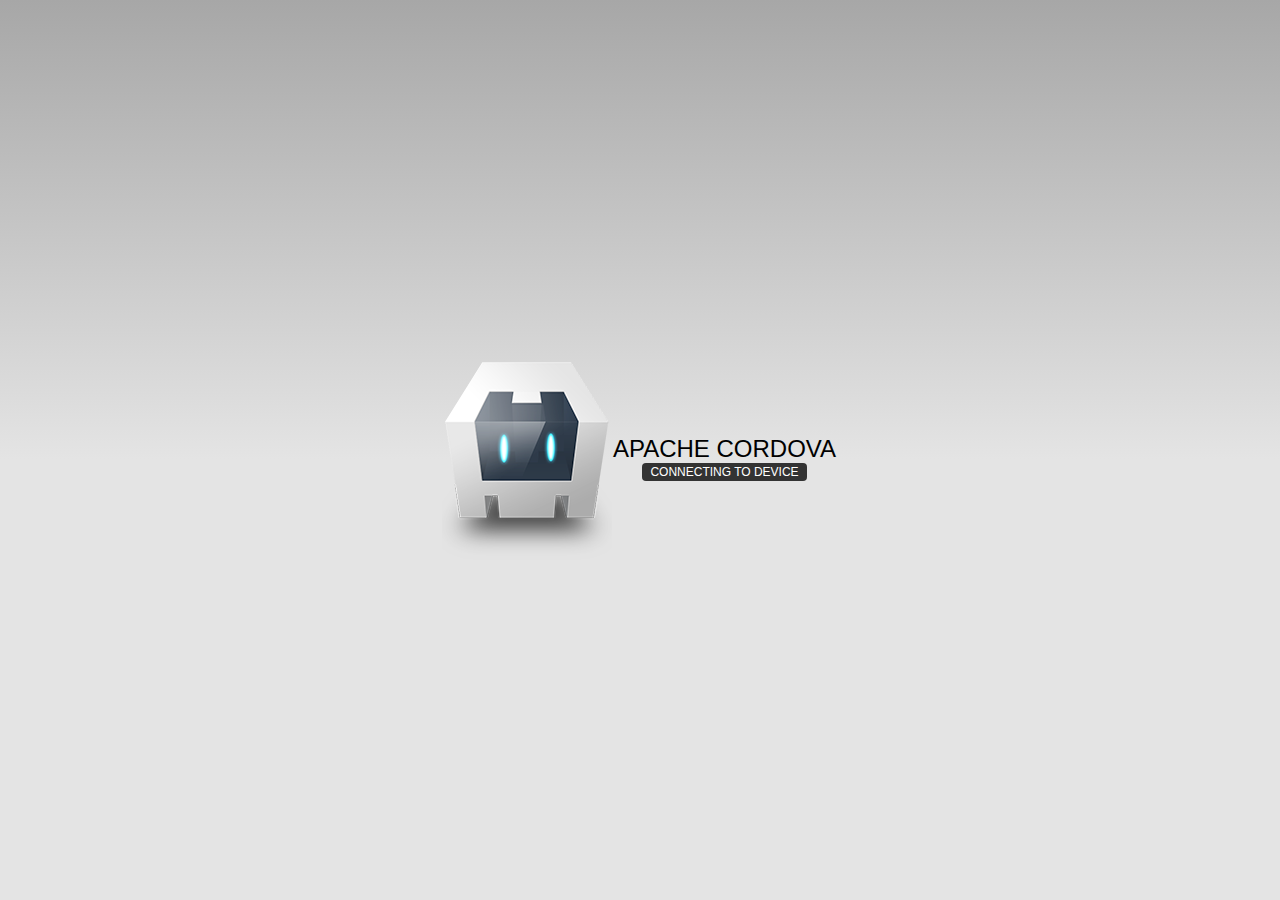
==== www/index.html @ d1812047 "initial checkin" ====
<!DOCTYPE html>
<!--
    Licensed to the Apache Software Foundation (ASF) under one
    or more contributor license agreements.  See the NOTICE file
    distributed with this work for additional information
    regarding copyright ownership.  The ASF licenses this file
    to you under the Apache License, Version 2.0 (the
    "License"); you may not use this file except in compliance
    with the License.  You may obtain a copy of the License at

    http://www.apache.org/licenses/LICENSE-2.0

    Unless required by applicable law or agreed to in writing,
    software distributed under the License is distributed on an
    "AS IS" BASIS, WITHOUT WARRANTIES OR CONDITIONS OF ANY
     KIND, either express or implied.  See the License for the
    specific language governing permissions and limitations
    under the License.
-->
<html>
    <head>
        <meta charset="utf-8" />
        <meta name="format-detection" content="telephone=no" />
        <!-- WARNING: for iOS 7, remove the width=device-width and height=device-height attributes. See https://issues.apache.org/jira/browse/CB-4323 -->
        <meta name="viewport" content="user-scalable=no, initial-scale=1, maximum-scale=1, minimum-scale=1, width=device-width, height=device-height, target-densitydpi=device-dpi" />
        <link rel="stylesheet" type="text/css" href="css/index.css" />
        <meta name="msapplication-tap-highlight" content="no" />
        <title>Hello World</title>
    </head>
    <body>
        <div class="app">
            <h1>Apache Cordova</h1>
            <div id="deviceready" class="blink">
                <p class="event listening">Connecting to Device</p>
                <p class="event received">Device is Ready</p>
            </div>
        </div>
        <script type="text/javascript" src="cordova.js"></script>
        <script type="text/javascript" src="js/index.js"></script>
        <script type="text/javascript">
            app.initialize();
        </script>
    </body>
</html>
---- www/css/index.css ----
/*
 * Licensed to the Apache Software Foundation (ASF) under one
 * or more contributor license agreements.  See the NOTICE file
 * distributed with this work for additional information
 * regarding copyright ownership.  The ASF licenses this file
 * to you under the Apache License, Version 2.0 (the
 * "License"); you may not use this file except in compliance
 * with the License.  You may obtain a copy of the License at
 *
 * http://www.apache.org/licenses/LICENSE-2.0
 *
 * Unless required by applicable law or agreed to in writing,
 * software distributed under the License is distributed on an
 * "AS IS" BASIS, WITHOUT WARRANTIES OR CONDITIONS OF ANY
 * KIND, either express or implied.  See the License for the
 * specific language governing permissions and limitations
 * under the License.
 */
* {
    -webkit-tap-highlight-color: rgba(0,0,0,0); /* make transparent link selection, adjust last value opacity 0 to 1.0 */
}

body {
    -webkit-touch-callout: none;                /* prevent callout to copy image, etc when tap to hold */
    -webkit-text-size-adjust: none;             /* prevent webkit from resizing text to fit */
    -webkit-user-select: none;                  /* prevent copy paste, to allow, change 'none' to 'text' */
    background-color:#E4E4E4;
    background-image:linear-gradient(top, #A7A7A7 0%, #E4E4E4 51%);
    background-image:-webkit-linear-gradient(top, #A7A7A7 0%, #E4E4E4 51%);
    background-image:-ms-linear-gradient(top, #A7A7A7 0%, #E4E4E4 51%);
    background-image:-webkit-gradient(
        linear,
        left top,
        left bottom,
        color-stop(0, #A7A7A7),
        color-stop(0.51, #E4E4E4)
    );
    background-attachment:fixed;
    font-family:'HelveticaNeue-Light', 'HelveticaNeue', Helvetica, Arial, sans-serif;
    font-size:12px;
    height:100%;
    margin:0px;
    padding:0px;
    text-transform:uppercase;
    width:100%;
}

/* Portrait layout (default) */
.app {
    background:url(../img/logo.png) no-repeat center top; /* 170px x 200px */
    position:absolute;             /* position in the center of the screen */
    left:50%;
    top:50%;
    height:50px;                   /* text area height */
    width:225px;                   /* text area width */
    text-align:center;
    padding:180px 0px 0px 0px;     /* image height is 200px (bottom 20px are overlapped with text) */
    margin:-115px 0px 0px -112px;  /* offset vertical: half of image height and text area height */
                                   /* offset horizontal: half of text area width */
}

/* Landscape layout (with min-width) */
@media screen and (min-aspect-ratio: 1/1) and (min-width:400px) {
    .app {
        background-position:left center;
        padding:75px 0px 75px 170px;  /* padding-top + padding-bottom + text area = image height */
        margin:-90px 0px 0px -198px;  /* offset vertical: half of image height */
                                      /* offset horizontal: half of image width and text area width */
    }
}

h1 {
    font-size:24px;
    font-weight:normal;
    margin:0px;
    overflow:visible;
    padding:0px;
    text-align:center;
}

.event {
    border-radius:4px;
    -webkit-border-radius:4px;
    color:#FFFFFF;
    font-size:12px;
    margin:0px 30px;
    padding:2px 0px;
}

.event.listening {
    background-color:#333333;
    display:block;
}

.event.received {
    background-color:#4B946A;
    display:none;
}

@keyframes fade {
    from { opacity: 1.0; }
    50% { opacity: 0.4; }
    to { opacity: 1.0; }
}
 
@-webkit-keyframes fade {
    from { opacity: 1.0; }
    50% { opacity: 0.4; }
    to { opacity: 1.0; }
}
 
.blink {
    animation:fade 3000ms infinite;
    -webkit-animation:fade 3000ms infinite;
}
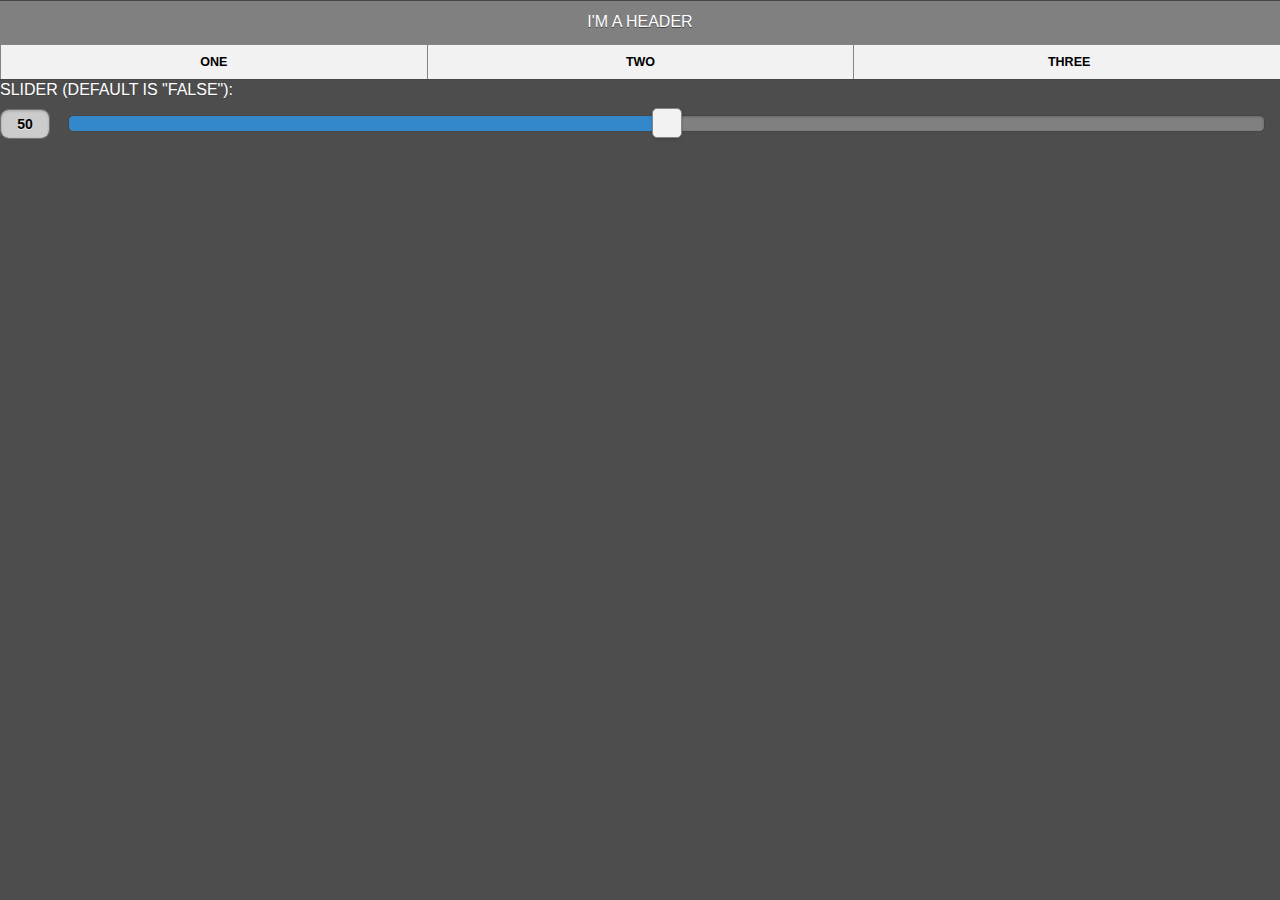
==== commit f8995b5a: "add query mobile" ====
--- a/www/index.html
+++ b/www/index.html
@@ -24,17 +24,31 @@
         <!-- WARNING: for iOS 7, remove the width=device-width and height=device-height attributes. See https://issues.apache.org/jira/browse/CB-4323 -->
         <meta name="viewport" content="user-scalable=no, initial-scale=1, maximum-scale=1, minimum-scale=1, width=device-width, height=device-height, target-densitydpi=device-dpi" />
         <link rel="stylesheet" type="text/css" href="css/index.css" />
+        <link rel="stylesheet" type="text/css" href="lib/jquerymobile/tyler311.css" />
+        <link rel="stylesheet" type="text/css" href="lib/jquerymobile/jquery.mobile.icons.min.css" />
+        <link rel="stylesheet" type="text/css" href="lib/jquerymobile/jquery.mobile.structure-1.4.3.css" />
+        <script type="text/javascript" src="lib/jquerymobile/jquery-1.11.1.js"></script>
+        <script type="text/javascript" src="lib/jquerymobile/jquery.mobile-1.4.3.js"></script>
         <meta name="msapplication-tap-highlight" content="no" />
-        <title>Hello World</title>
+        <title>Tyler 311</title>
     </head>
     <body>
-        <div class="app">
-            <h1>Apache Cordova</h1>
-            <div id="deviceready" class="blink">
-                <p class="event listening">Connecting to Device</p>
-                <p class="event received">Device is Ready</p>
-            </div>
-        </div>
+      
+        <div data-role="header" style="overflow:hidden;">
+            <h1>I'm a header</h1>
+            
+            <div data-role="navbar">
+                <ul>
+                    <li><a href="#">One</a></li>
+                    <li><a href="#">Two</a></li>
+                    <li><a href="#">Three</a></li>
+                </ul>
+            </div><!-- /navbar -->
+        </div><!-- /header -->
+        <form>
+            <label for="slider-2">Slider (default is "false"):</label>
+            <input type="range" name="slider-2" id="slider-2" data-highlight="true" min="0" max="100" value="50">
+        </form>
         <script type="text/javascript" src="cordova.js"></script>
         <script type="text/javascript" src="js/index.js"></script>
         <script type="text/javascript">
--- a/www/lib/jquerymobile/tyler311.css
+++ b/www/lib/jquerymobile/tyler311.css
@@ -0,0 +1,418 @@
+/*!
+* jQuery Mobile 1.4.3
+* Git HEAD hash: b9c6473e3d90af26570e6f14e5a0307897ab385c <> Date: Tue Jul 1 2014 15:37:36 UTC
+* http://jquerymobile.com
+*
+* Copyright 2010, 2014 jQuery Foundation, Inc. and othercontributors
+* Released under the MIT license.
+* http://jquery.org/license
+*
+*/
+
+
+/* Globals */
+/* Font
+-----------------------------------------------------------------------------------------------------------*/
+html {
+	font-size: 100%;
+}
+body,
+input,
+select,
+textarea,
+button,
+.ui-btn {
+	font-size: 1em;
+	line-height: 1.3;
+	   font-family: sans-serif /*{global-font-family}*/;
+}
+legend,
+.ui-input-text input,
+.ui-input-search input {
+	color: inherit;
+	text-shadow: inherit;
+}
+/* Form labels (overrides font-weight bold in bars, and mini font-size) */
+.ui-mobile label,
+div.ui-controlgroup-label {
+	font-weight: normal;
+	font-size: 16px;
+}
+/* Separators
+-----------------------------------------------------------------------------------------------------------*/
+/* Field contain separator (< 28em) */
+.ui-field-contain {
+	border-bottom-color: #828282;
+	border-bottom-color: rgba(0,0,0,.15);
+	border-bottom-width: 1px;
+	border-bottom-style: solid;
+}
+/* Table opt-in classes: strokes between each row, and alternating row stripes */
+/* Classes table-stroke and table-stripe are deprecated in 1.4. */
+.table-stroke thead th,
+.table-stripe thead th,
+.table-stripe tbody tr:last-child {
+	border-bottom: 1px solid #d6d6d6; /* non-RGBA fallback */
+	border-bottom: 1px solid rgba(0,0,0,.1);
+}
+.table-stroke tbody th,
+.table-stroke tbody td {
+	border-bottom: 1px solid #e6e6e6; /* non-RGBA fallback  */
+	border-bottom: 1px solid rgba(0,0,0,.05);
+}
+.table-stripe.table-stroke tbody tr:last-child th,
+.table-stripe.table-stroke tbody tr:last-child td {
+	border-bottom: 0;
+}
+.table-stripe tbody tr:nth-child(odd) td,
+.table-stripe tbody tr:nth-child(odd) th {
+	background-color: #eeeeee; /* non-RGBA fallback  */
+	background-color: rgba(0,0,0,.04);
+}
+/* Buttons
+-----------------------------------------------------------------------------------------------------------*/
+.ui-btn,
+label.ui-btn {
+	font-weight: bold;
+	border-width: 1px;
+	border-style: solid;
+}
+.ui-btn {
+	text-decoration: none !important;
+}
+.ui-btn-active {
+	cursor: pointer;
+}
+/* Corner rounding
+-----------------------------------------------------------------------------------------------------------*/
+/* Class ui-btn-corner-all deprecated in 1.4 */
+.ui-corner-all {
+	-webkit-border-radius: .6em /*{global-radii-blocks}*/;
+	border-radius: .6em /*{global-radii-blocks}*/;
+}
+/* Buttons */
+.ui-btn-corner-all,
+.ui-btn.ui-corner-all,
+/* Slider track */
+.ui-slider-track.ui-corner-all,
+/* Flipswitch */
+.ui-flipswitch.ui-corner-all,
+/* Count bubble */
+.ui-li-count {
+	-webkit-border-radius: .3125em /*{global-radii-buttons}*/;
+	border-radius: .3125em /*{global-radii-buttons}*/;
+}
+/* Icon-only buttons */
+.ui-btn-icon-notext.ui-btn-corner-all,
+.ui-btn-icon-notext.ui-corner-all {
+	-webkit-border-radius: 1em;
+	border-radius: 1em;
+}
+/* Radius clip workaround for cleaning up corner trapping */
+.ui-btn-corner-all,
+.ui-corner-all {
+	-webkit-background-clip: padding;
+	background-clip: padding-box;
+}
+/* Popup arrow */
+.ui-popup.ui-corner-all > .ui-popup-arrow-guide {
+	left: .6em /*{global-radii-blocks}*/;
+	right: .6em /*{global-radii-blocks}*/;
+	top: .6em /*{global-radii-blocks}*/;
+	bottom: .6em /*{global-radii-blocks}*/;
+}
+/* Shadow
+-----------------------------------------------------------------------------------------------------------*/
+.ui-shadow {
+	-webkit-box-shadow: 0 1px 3px /*{global-box-shadow-size}*/ rgba(0,0,0,.2) /*{global-box-shadow-color}*/;
+	-moz-box-shadow: 0 1px 3px /*{global-box-shadow-size}*/ rgba(0,0,0,.2) /*{global-box-shadow-color}*/;
+	box-shadow: 0 1px 3px /*{global-box-shadow-size}*/ rgba(0,0,0,.2) /*{global-box-shadow-color}*/;
+}
+.ui-shadow-inset {
+	-webkit-box-shadow: inset 0 1px 3px /*{global-box-shadow-size}*/ rgba(0,0,0,.2) /*{global-box-shadow-color}*/;
+	-moz-box-shadow: inset 0 1px 3px /*{global-box-shadow-size}*/ rgba(0,0,0,.2) /*{global-box-shadow-color}*/;
+	box-shadow: inset 0 1px 3px /*{global-box-shadow-size}*/ rgba(0,0,0,.2) /*{global-box-shadow-color}*/;
+}
+.ui-overlay-shadow {
+	-webkit-box-shadow: 0 0 12px 		rgba(0,0,0,.6);
+	-moz-box-shadow: 0 0 12px 			rgba(0,0,0,.6);
+	box-shadow: 0 0 12px 				rgba(0,0,0,.6);
+}
+/* Icons
+-----------------------------------------------------------------------------------------------------------*/
+.ui-btn-icon-left:after,
+.ui-btn-icon-right:after,
+.ui-btn-icon-top:after,
+.ui-btn-icon-bottom:after,
+.ui-btn-icon-notext:after {
+	background-color: #e8e3e3 /*{global-icon-color}*/;
+	background-color: rgba(232,227,227,0.15) /*{global-icon-disc}*/;
+	background-position: center center;
+	background-repeat: no-repeat;
+	-webkit-border-radius: 1em;
+	border-radius: 1em;
+}
+/* Alt icons */
+.ui-alt-icon.ui-btn:after,
+.ui-alt-icon .ui-btn:after,
+html .ui-alt-icon.ui-checkbox-off:after,
+html .ui-alt-icon.ui-radio-off:after,
+html .ui-alt-icon .ui-checkbox-off:after,
+html .ui-alt-icon .ui-radio-off:after {
+	background-color: #e8e3e3 /*{global-icon-color}*/;
+	background-color: rgba(232,227,227,0.15) /*{global-icon-disc}*/;
+}
+/* No disc */
+.ui-nodisc-icon.ui-btn:after,
+.ui-nodisc-icon .ui-btn:after {
+	background-color: transparent;
+}
+/* Icon shadow */
+.ui-shadow-icon.ui-btn:after,
+.ui-shadow-icon .ui-btn:after {
+	-webkit-box-shadow: 0 1px 0 rgba(255,255,255,.4) /*{global-icon-shadow}*/;
+	-moz-box-shadow: 0 1px 0 rgba(255,255,255,.4) /*{global-icon-shadow}*/;
+	box-shadow: 0 1px 0 rgba(255,255,255,.4) /*{global-icon-shadow}*/;
+}
+/* Checkbox and radio */
+.ui-btn.ui-checkbox-off:after,
+.ui-btn.ui-checkbox-on:after,
+.ui-btn.ui-radio-off:after,
+.ui-btn.ui-radio-on:after {
+	display: block;
+	width: 18px;
+	height: 18px;
+	margin: -9px 2px 0 2px;
+}
+.ui-checkbox-off:after,
+.ui-btn.ui-radio-off:after {
+	filter: Alpha(Opacity=30);
+	opacity: .3;
+}
+.ui-btn.ui-checkbox-off:after,
+.ui-btn.ui-checkbox-on:after {
+	-webkit-border-radius: .1875em;
+	border-radius: .1875em;
+}
+.ui-btn.ui-checkbox-off:after {
+	background-color: #666;
+	background-color: rgba(0,0,0,.3);
+}
+.ui-radio .ui-btn.ui-radio-on:after {
+	background-image: none;
+	background-color: #fff;
+	width: 8px;
+	height: 8px;
+	border-width: 5px;
+	border-style: solid; 
+}
+.ui-alt-icon.ui-btn.ui-radio-on:after,
+.ui-alt-icon .ui-btn.ui-radio-on:after {
+	background-color: #000;
+}
+/* Loader */
+.ui-icon-loading {
+	background: url("images/ajax-loader.gif");
+	background-size: 2.875em 2.875em;
+}
+/* Swatches */
+/* A
+-----------------------------------------------------------------------------------------------------------*/
+/* Bar: Toolbars, dividers, slider track */
+.ui-bar-a,
+.ui-page-theme-a .ui-bar-inherit,
+html .ui-bar-a .ui-bar-inherit,
+html .ui-body-a .ui-bar-inherit,
+html body .ui-group-theme-a .ui-bar-inherit {
+	background-color: #808080 /*{a-bar-background-color}*/;
+	border-color: #464646 /*{a-bar-border}*/;
+	color: #ffffff /*{a-bar-color}*/;
+	text-shadow: 0 /*{a-bar-shadow-x}*/ 1px /*{a-bar-shadow-y}*/ 0 /*{a-bar-shadow-radius}*/ #444444 /*{a-bar-shadow-color}*/;
+	font-weight: bold;
+}
+.ui-bar-a {
+	border-width: 1px;
+	border-style: solid;
+}
+/* Page and overlay */
+.ui-overlay-a,
+.ui-page-theme-a,
+.ui-page-theme-a .ui-panel-wrapper {
+	background-color: #4d4d4d /*{a-page-background-color}*/;
+	border-color: #4d4d4d /*{a-page-border}*/;
+	color: #ffffff /*{a-page-color}*/;
+	text-shadow: 0 /*{a-page-shadow-x}*/ 1px /*{a-page-shadow-y}*/ 0 /*{a-page-shadow-radius}*/ #444444 /*{a-page-shadow-color}*/;
+}
+/* Body: Read-only lists, text inputs, collapsible content */
+.ui-body-a,
+.ui-page-theme-a .ui-body-inherit,
+html .ui-bar-a .ui-body-inherit,
+html .ui-body-a .ui-body-inherit,
+html body .ui-group-theme-a .ui-body-inherit,
+html .ui-panel-page-container-a {
+	background-color: #cccccc /*{a-body-background-color}*/;
+	border-color: #707070 /*{a-body-border}*/;
+	color: #000000 /*{a-body-color}*/;
+	text-shadow: 0 /*{a-body-shadow-x}*/ 1px /*{a-body-shadow-y}*/ 0 /*{a-body-shadow-radius}*/ #eeeeee /*{a-body-shadow-color}*/;
+}
+.ui-body-a {
+	border-width: 1px;
+	border-style: solid;
+}
+/* Links */
+.ui-page-theme-a a,
+html .ui-bar-a a,
+html .ui-body-a a,
+html body .ui-group-theme-a a {
+	color: #3388cc /*{a-link-color}*/;
+	font-weight: bold;
+}
+.ui-page-theme-a a:visited,
+html .ui-bar-a a:visited,
+html .ui-body-a a:visited,
+html body .ui-group-theme-a a:visited {
+    color: #3388cc /*{a-link-visited}*/;
+}
+.ui-page-theme-a a:hover,
+html .ui-bar-a a:hover,
+html .ui-body-a a:hover,
+html body .ui-group-theme-a a:hover {
+	color: #005599 /*{a-link-hover}*/;
+}
+.ui-page-theme-a a:active,
+html .ui-bar-a a:active,
+html .ui-body-a a:active,
+html body .ui-group-theme-a a:active {
+	color: #005599 /*{a-link-active}*/;
+}
+/* Button up */
+.ui-page-theme-a .ui-btn,
+html .ui-bar-a .ui-btn,
+html .ui-body-a .ui-btn,
+html body .ui-group-theme-a .ui-btn,
+html head + body .ui-btn.ui-btn-a,
+/* Button visited */
+.ui-page-theme-a .ui-btn:visited,
+html .ui-bar-a .ui-btn:visited,
+html .ui-body-a .ui-btn:visited,
+html body .ui-group-theme-a .ui-btn:visited,
+html head + body .ui-btn.ui-btn-a:visited {
+	background-color: #f2f2f2 /*{a-bup-background-color}*/;
+	border-color: #858585 /*{a-bup-border}*/;
+	color: #000000 /*{a-bup-color}*/;
+	text-shadow: 0 /*{a-bup-shadow-x}*/ 1px /*{a-bup-shadow-y}*/ 0 /*{a-bup-shadow-radius}*/ #eeeeee /*{a-bup-shadow-color}*/;
+}
+/* Button hover */
+.ui-page-theme-a .ui-btn:hover,
+html .ui-bar-a .ui-btn:hover,
+html .ui-body-a .ui-btn:hover,
+html body .ui-group-theme-a .ui-btn:hover,
+html head + body .ui-btn.ui-btn-a:hover {
+	background-color: #FFFFFF /*{a-bhover-background-color}*/;
+	border-color: #8c8c8c /*{a-bhover-border}*/;
+	color: #000000 /*{a-bhover-color}*/;
+	text-shadow: 0 /*{a-bhover-shadow-x}*/ 1px /*{a-bhover-shadow-y}*/ 0 /*{a-bhover-shadow-radius}*/ #eeeeee /*{a-bhover-shadow-color}*/;
+}
+/* Button down */
+.ui-page-theme-a .ui-btn:active,
+html .ui-bar-a .ui-btn:active,
+html .ui-body-a .ui-btn:active,
+html body .ui-group-theme-a .ui-btn:active,
+html head + body .ui-btn.ui-btn-a:active {
+	background-color: #FFFFFF /*{a-bdown-background-color}*/;
+	border-color: #8c8c8c /*{a-bdown-border}*/;
+	color: #000000 /*{a-bdown-color}*/;
+	text-shadow: 0 /*{a-bdown-shadow-x}*/ 1px /*{a-bdown-shadow-y}*/ 0 /*{a-bdown-shadow-radius}*/ #eeeeee /*{a-bdown-shadow-color}*/;
+}
+/* Active button */
+.ui-page-theme-a .ui-btn.ui-btn-active,
+html .ui-bar-a .ui-btn.ui-btn-active,
+html .ui-body-a .ui-btn.ui-btn-active,
+html body .ui-group-theme-a .ui-btn.ui-btn-active,
+html head + body .ui-btn.ui-btn-a.ui-btn-active,
+/* Active checkbox icon */
+.ui-page-theme-a .ui-checkbox-on:after,
+html .ui-bar-a .ui-checkbox-on:after,
+html .ui-body-a .ui-checkbox-on:after,
+html body .ui-group-theme-a .ui-checkbox-on:after,
+.ui-btn.ui-checkbox-on.ui-btn-a:after,
+/* Active flipswitch background */
+.ui-page-theme-a .ui-flipswitch-active,
+html .ui-bar-a .ui-flipswitch-active,
+html .ui-body-a .ui-flipswitch-active,
+html body .ui-group-theme-a .ui-flipswitch-active,
+html body .ui-flipswitch.ui-bar-a.ui-flipswitch-active,
+/* Active slider track */
+.ui-page-theme-a .ui-slider-track .ui-btn-active,
+html .ui-bar-a .ui-slider-track .ui-btn-active,
+html .ui-body-a .ui-slider-track .ui-btn-active,
+html body .ui-group-theme-a .ui-slider-track .ui-btn-active,
+html body div.ui-slider-track.ui-body-a .ui-btn-active {
+	background-color: #3388cc /*{a-active-background-color}*/;
+	border-color: #1c4a70 /*{a-active-border}*/;
+	color: #ffffff /*{a-active-color}*/;
+	text-shadow: 0 /*{a-active-shadow-x}*/ 1px /*{a-active-shadow-y}*/ 0 /*{a-active-shadow-radius}*/ #005599 /*{a-active-shadow-color}*/;
+}
+/* Active radio button icon */
+.ui-page-theme-a .ui-radio-on:after,
+html .ui-bar-a .ui-radio-on:after,
+html .ui-body-a .ui-radio-on:after,
+html body .ui-group-theme-a .ui-radio-on:after,
+.ui-btn.ui-radio-on.ui-btn-a:after {
+	border-color: #3388cc /*{a-active-background-color}*/;
+}
+/* Focus */
+.ui-page-theme-a .ui-btn:focus,
+html .ui-bar-a .ui-btn:focus,
+html .ui-body-a .ui-btn:focus,
+html body .ui-group-theme-a .ui-btn:focus,
+html head + body .ui-btn.ui-btn-a:focus,
+/* Focus buttons and text inputs with div wrap */
+.ui-page-theme-a .ui-focus,
+html .ui-bar-a .ui-focus,
+html .ui-body-a .ui-focus,
+html body .ui-group-theme-a .ui-focus,
+html head + body .ui-btn-a.ui-focus,
+html head + body .ui-body-a.ui-focus {
+	-webkit-box-shadow: 0 0 12px #3388cc /*{a-active-background-color}*/;
+	-moz-box-shadow: 0 0 12px #3388cc /*{a-active-background-color}*/;
+	box-shadow: 0 0 12px #3388cc /*{a-active-background-color}*/;
+}
+/* Structure */
+/* Disabled
+-----------------------------------------------------------------------------------------------------------*/
+/* Class ui-disabled deprecated in 1.4. :disabled not supported by IE8 so we use [disabled] */
+.ui-disabled,
+.ui-state-disabled,
+button[disabled],
+.ui-select .ui-btn.ui-state-disabled {
+	filter: Alpha(Opacity=30);
+	opacity: .3;
+	cursor: default !important;
+	pointer-events: none;
+}
+/* Focus state outline
+-----------------------------------------------------------------------------------------------------------*/
+.ui-btn:focus,
+.ui-btn.ui-focus {
+	outline: 0;
+}
+/* Unset box-shadow in browsers that don't do it right */
+.ui-noboxshadow .ui-shadow,
+.ui-noboxshadow .ui-shadow-inset,
+.ui-noboxshadow .ui-overlay-shadow,
+.ui-noboxshadow .ui-shadow-icon.ui-btn:after,
+.ui-noboxshadow .ui-shadow-icon .ui-btn:after,
+.ui-noboxshadow .ui-focus,
+.ui-noboxshadow .ui-btn:focus,
+.ui-noboxshadow  input:focus,
+.ui-noboxshadow .ui-panel {
+	-webkit-box-shadow: none !important;
+	-moz-box-shadow: none !important;
+	box-shadow: none !important;
+}
+.ui-noboxshadow .ui-btn:focus,
+.ui-noboxshadow .ui-focus {
+	outline-width: 1px;
+	outline-style: auto;
+}
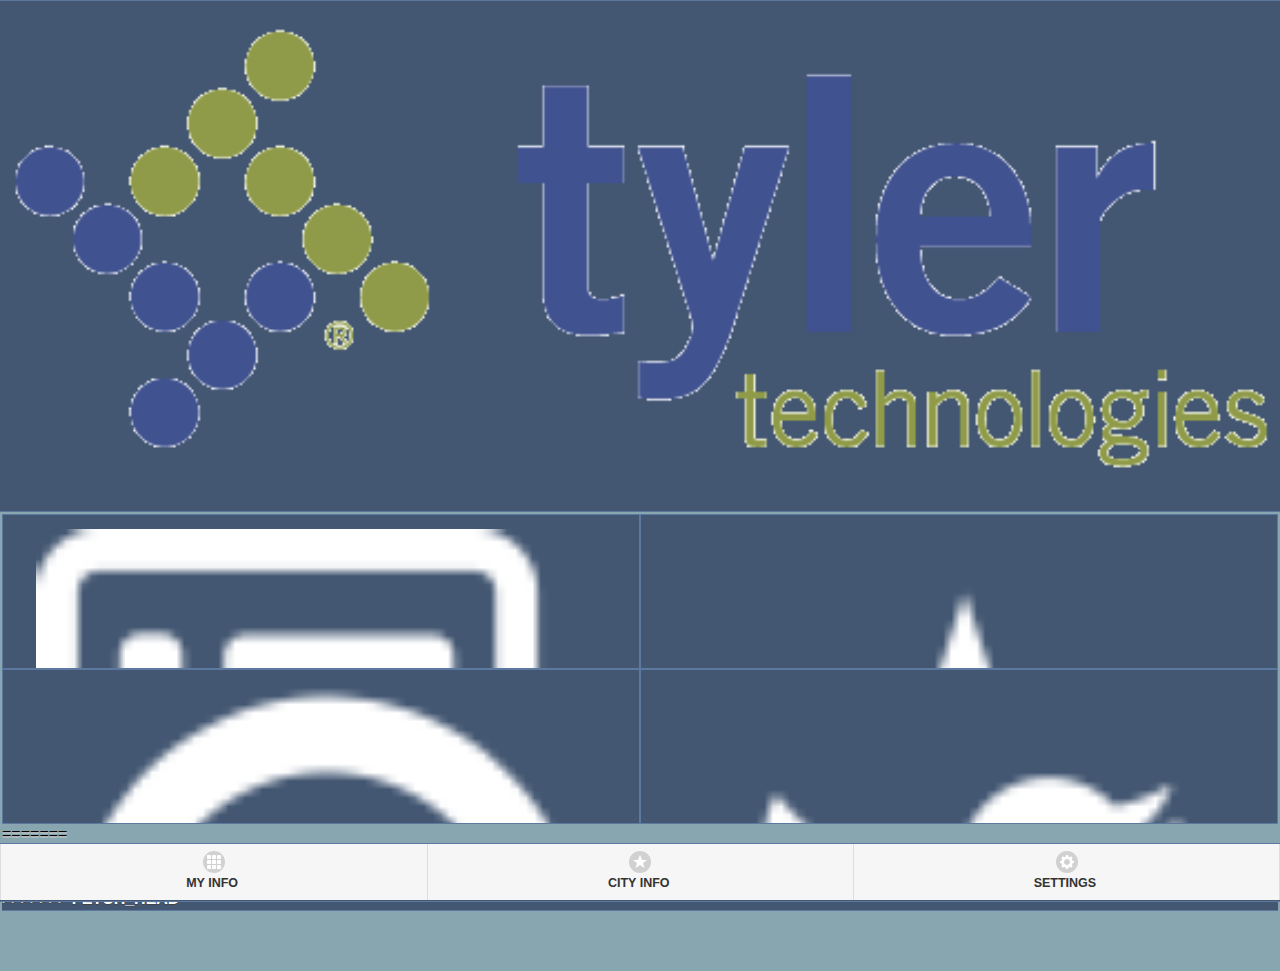
==== commit 239a06c0: "sync" ====
--- a/www/index.html
+++ b/www/index.html
@@ -27,32 +27,130 @@
         <link rel="stylesheet" type="text/css" href="lib/jquerymobile/tyler311.css" />
         <link rel="stylesheet" type="text/css" href="lib/jquerymobile/jquery.mobile.icons.min.css" />
         <link rel="stylesheet" type="text/css" href="lib/jquerymobile/jquery.mobile.structure-1.4.3.css" />
+        
+        <link rel="stylesheet" type="text/css" href="http://js.arcgis.com/3.10/js/esri/css/esri.css">
+            
         <script type="text/javascript" src="lib/jquerymobile/jquery-1.11.1.js"></script>
         <script type="text/javascript" src="lib/jquerymobile/jquery.mobile-1.4.3.js"></script>
+        <script src="//js.arcgis.com/3.10/"></script>
+        
         <meta name="msapplication-tap-highlight" content="no" />
         <title>Tyler 311</title>
     </head>
     <body>
+<<<<<<< HEAD
       
+      <div data-role="page" id="main">
+          <div data-role="header" ><img width="100%" src="img/tyler.gif"></a></div>
+          <div data-role="content" style="padding:2px">
+              <div class="ui-grid-a">
+                  <div class="ui-block-a"><div id="addRequestDiv" class="ui-bar ui-bar-a" style="height:140px; text-align:center"><img width="90%" style="margin-left:10px; margin-top:7px" src="img/add-list-xl.png">New Request</div></div>
+                  <div class="ui-block-b"><div class="ui-bar ui-bar-a" style="height:140px; text-align:center"><img width="90%" style="margin-left:10px; margin-top:7px" src="img/star-xl.png">Followed</div></div>
+              </div><!-- /grid-a -->
+              <div class="ui-grid-a">
+                  <div class="ui-block-a"><div class="ui-bar ui-bar-a" style="height:140px; text-align:center"><img width="90%" style="margin-left:10px; margin-top:7px" src="img/time-12-xl.png">Recent</div></div>
+                  <div class="ui-block-b"><div class="ui-bar ui-bar-a" style="height:140px; text-align:center"><img width="90%" style="margin-left:10px; margin-top:7px" src="img/twitter-xl.png">Twitter</div></div>
+              </div><!-- /grid-a -->
+=======
+        
         <div data-role="header" style="overflow:hidden;">
             <h1>I'm a header</h1>
+>>>>>>> FETCH_HEAD
             
-            <div data-role="navbar">
-                <ul>
-                    <li><a href="#">One</a></li>
-                    <li><a href="#">Two</a></li>
-                    <li><a href="#">Three</a></li>
-                </ul>
-            </div><!-- /navbar -->
-        </div><!-- /header -->
-        <form>
-            <label for="slider-2">Slider (default is "false"):</label>
-            <input type="range" name="slider-2" id="slider-2" data-highlight="true" min="0" max="100" value="50">
-        </form>
+          </div><!-- /content -->
+          <div data-role="footer" data-position="fixed">
+              <div data-role="navbar">
+                  <ul>
+                      <li class="ui-block-a"><a href="#" data-icon="grid" data-corners="false" data-shadow="false" data-iconshadow="true" data-wrapperels="span" data-iconpos="top" data-theme="a" data-inline="true" class="ui-btn ui-btn-inline ui-btn-icon-top ui-btn-up-a"><span class="ui-btn-inner"><span class="ui-btn-text">My Info</span><span class="ui-icon ui-icon-grid ui-icon-shadow">&nbsp;</span></span></a></li>
+                      <li class="ui-block-b"><a href="#" data-icon="star" class="ui-btn ui-btn-inline ui-btn-icon-top ui-btn-up-a" data-corners="false" data-shadow="false" data-iconshadow="true" data-wrapperels="span" data-iconpos="top" data-theme="a" data-inline="true"><span class="ui-btn-inner"><span class="ui-btn-text">City Info</span><span class="ui-icon ui-icon-star ui-icon-shadow">&nbsp;</span></span></a></li>
+                      <li class="ui-block-c"><a href="#" data-icon="gear" data-corners="false" data-shadow="false" data-iconshadow="true" data-wrapperels="span" data-iconpos="top" data-theme="a" data-inline="true" class="ui-btn ui-btn-inline ui-btn-icon-top ui-btn-up-a"><span class="ui-btn-inner"><span class="ui-btn-text">Settings</span><span class="ui-icon ui-icon-gear ui-icon-shadow">&nbsp;</span></span></a></li>
+                  </ul>
+              </div><!-- /navbar -->
+          </div>
+      </div><!-- /page -->
+      
+      <div data-role="page" id="addRequestType">
+          
+       </div><!-- /page -->
+      
+      <div data-role="page" id="addPhoto">
+          
+          <div class="ui-grid-a">
+          <div class="ui-block-a"><div id="addFromLibraryDiv"  class="ui-bar ui-bar-a" style="height:140px; text-align:center"><img width="90%" style="margin-left:10px; margin-top:7px" src="img/stack-of-photos-xl.png">Library</div></div>
+          <div class="ui-block-b"><div id="takePhotoDiv" class="ui-bar ui-bar-a" style="height:140px; text-align:center"><img width="90%" style="margin-left:10px; margin-top:7px" src="img/camera-xl.png">Take Photo</div></div>
+          </div><!-- /grid-a -->
+          <img id="photoImg" width="100%" height="200px" style="object-fit:contain" src=""/>
+          <div>
+              <div id="mapDiv" style="margin:0; width:100%; height:400px;">
+                  
+              </div>
+          </div>
+      </div><!-- /page -->
+      <div data-role="page" id="recentRequest">
+          
+      </div><!-- /page -->
+
+
         <script type="text/javascript" src="cordova.js"></script>
         <script type="text/javascript" src="js/index.js"></script>
         <script type="text/javascript">
+            var mapInit = function(){
+                alert("Did I called");
+                console.log("Loading ArcGIS...");
+                require(["esri/map","esri/symbols/PictureMarkerSymbol","esri/graphic",
+                         "esri/SpatialReference",
+                         "esri/geometry/Point",
+                         "dojo/on","dojo/domReady!"],
+                        function(Map,PictureMarkerSymbol,Graphic,SpatialReference,Point,on) {
+                        // Create map
+                        var map = new Map("mapDiv",{
+                                          basemap: "streets",
+                                          center: [-98.6, 39.8],
+                                          zoom: 3
+                                          });
+                        
+                        // Wait until map has loaded before starting geolocation
+                        map.on("load",startGeolocation);
+                        
+                        // Create the marker symbol
+                        var markerSymbol = new PictureMarkerSymbol({
+                                                                   "angle":0,
+                                                                   "xoffset":0,
+                                                                   "yoffset":0,
+                                                                   "type":"esriPMS",
+                                                                   "url":"images/green-pin.png",
+                                                                   "width":35,
+                                                                   "height":35
+                                                                   })
+                        
+                        function startGeolocation(){
+                        console.log("Starting geolocation...");
+                        navigator.geolocation.getCurrentPosition(locationSuccess,locationError,{setHighAccuracy:true});
+                        }
+                        
+                        // Handle location success
+                        function locationSuccess(position){
+                        if(position.coords.latitude != null || position.coords.longitude != null){
+                        console.log("long: " + position.coords.longitude + ", lat: " + position.coords.latitude);
+                        var wgsPt = new Point(position.coords.longitude,position.coords.latitude, new SpatialReference({wkid:4326})); 
+                        map.graphics.add(new Graphic(wgsPt, markerSymbol));
+                        map.centerAndZoom(wgsPt, 12);
+                        }
+                        }
+                        
+                        function locationError(err){
+                        console.log("locationError: " + err.toString());
+                        }
+                        
+                        }
+                        );       
+            }
+        
             app.initialize();
+            $.support.cors = true;
+            $.mobile.buttonMarkup.hoverDelay= true;
+            $.mobile.allowCrossDomainPages =true;
+            $.mobile.defaultPageTransition ="slide";
         </script>
     </body>
 </html>
--- a/www/lib/jquerymobile/tyler311.css
+++ b/www/lib/jquerymobile/tyler311.css
@@ -24,7 +24,7 @@
 .ui-btn {
 	font-size: 1em;
 	line-height: 1.3;
-	   font-family: sans-serif /*{global-font-family}*/;
+	  font-family: sans-serif /*{global-font-family}*/;
 }
 legend,
 .ui-input-text input,
@@ -145,8 +145,8 @@
 .ui-btn-icon-top:after,
 .ui-btn-icon-bottom:after,
 .ui-btn-icon-notext:after {
-	background-color: #e8e3e3 /*{global-icon-color}*/;
-	background-color: rgba(232,227,227,0.15) /*{global-icon-disc}*/;
+	background-color: #666666 /*{global-icon-color}*/;
+	background-color: rgba(0,0,0,.15) /*{global-icon-disc}*/;
 	background-position: center center;
 	background-repeat: no-repeat;
 	-webkit-border-radius: 1em;
@@ -159,8 +159,8 @@
 html .ui-alt-icon.ui-radio-off:after,
 html .ui-alt-icon .ui-checkbox-off:after,
 html .ui-alt-icon .ui-radio-off:after {
-	background-color: #e8e3e3 /*{global-icon-color}*/;
-	background-color: rgba(232,227,227,0.15) /*{global-icon-disc}*/;
+	background-color: #666666 /*{global-icon-color}*/;
+	background-color: rgba(0,0,0,.15) /*{global-icon-disc}*/;
 }
 /* No disc */
 .ui-nodisc-icon.ui-btn:after,
@@ -170,9 +170,9 @@
 /* Icon shadow */
 .ui-shadow-icon.ui-btn:after,
 .ui-shadow-icon .ui-btn:after {
-	-webkit-box-shadow: 0 1px 0 rgba(255,255,255,.4) /*{global-icon-shadow}*/;
-	-moz-box-shadow: 0 1px 0 rgba(255,255,255,.4) /*{global-icon-shadow}*/;
-	box-shadow: 0 1px 0 rgba(255,255,255,.4) /*{global-icon-shadow}*/;
+	-webkit-box-shadow: 0 1px 0 rgba(255,255,255,.3) /*{global-icon-shadow}*/;
+	-moz-box-shadow: 0 1px 0 rgba(255,255,255,.3) /*{global-icon-shadow}*/;
+	box-shadow: 0 1px 0 rgba(255,255,255,.3) /*{global-icon-shadow}*/;
 }
 /* Checkbox and radio */
 .ui-btn.ui-checkbox-off:after,
@@ -224,8 +224,8 @@
 html .ui-bar-a .ui-bar-inherit,
 html .ui-body-a .ui-bar-inherit,
 html body .ui-group-theme-a .ui-bar-inherit {
-	background-color: #808080 /*{a-bar-background-color}*/;
-	border-color: #464646 /*{a-bar-border}*/;
+	background-color: #435772 /*{a-bar-background-color}*/;
+	border-color: #5d799f /*{a-bar-border}*/;
 	color: #ffffff /*{a-bar-color}*/;
 	text-shadow: 0 /*{a-bar-shadow-x}*/ 1px /*{a-bar-shadow-y}*/ 0 /*{a-bar-shadow-radius}*/ #444444 /*{a-bar-shadow-color}*/;
 	font-weight: bold;
@@ -238,10 +238,10 @@
 .ui-overlay-a,
 .ui-page-theme-a,
 .ui-page-theme-a .ui-panel-wrapper {
-	background-color: #4d4d4d /*{a-page-background-color}*/;
-	border-color: #4d4d4d /*{a-page-border}*/;
-	color: #ffffff /*{a-page-color}*/;
-	text-shadow: 0 /*{a-page-shadow-x}*/ 1px /*{a-page-shadow-y}*/ 0 /*{a-page-shadow-radius}*/ #444444 /*{a-page-shadow-color}*/;
+	background-color: #88a6af /*{a-page-background-color}*/;
+	border-color: #88a6af /*{a-page-border}*/;
+	color: #000000 /*{a-page-color}*/;
+	text-shadow: 0 /*{a-page-shadow-x}*/ 1px /*{a-page-shadow-y}*/ 0 /*{a-page-shadow-radius}*/ #eeeeee /*{a-page-shadow-color}*/;
 }
 /* Body: Read-only lists, text inputs, collapsible content */
 .ui-body-a,
@@ -250,8 +250,8 @@
 html .ui-body-a .ui-body-inherit,
 html body .ui-group-theme-a .ui-body-inherit,
 html .ui-panel-page-container-a {
-	background-color: #cccccc /*{a-body-background-color}*/;
-	border-color: #707070 /*{a-body-border}*/;
+	background-color: #d9cdb8 /*{a-body-background-color}*/;
+	border-color: #777065 /*{a-body-border}*/;
 	color: #000000 /*{a-body-color}*/;
 	text-shadow: 0 /*{a-body-shadow-x}*/ 1px /*{a-body-shadow-y}*/ 0 /*{a-body-shadow-radius}*/ #eeeeee /*{a-body-shadow-color}*/;
 }
@@ -297,10 +297,10 @@
 html .ui-body-a .ui-btn:visited,
 html body .ui-group-theme-a .ui-btn:visited,
 html head + body .ui-btn.ui-btn-a:visited {
-	background-color: #f2f2f2 /*{a-bup-background-color}*/;
-	border-color: #858585 /*{a-bup-border}*/;
-	color: #000000 /*{a-bup-color}*/;
-	text-shadow: 0 /*{a-bup-shadow-x}*/ 1px /*{a-bup-shadow-y}*/ 0 /*{a-bup-shadow-radius}*/ #eeeeee /*{a-bup-shadow-color}*/;
+	background-color: #f6f6f6 /*{a-bup-background-color}*/;
+	border-color: #dddddd /*{a-bup-border}*/;
+	color: #333333 /*{a-bup-color}*/;
+	text-shadow: 0 /*{a-bup-shadow-x}*/ 1px /*{a-bup-shadow-y}*/ 0 /*{a-bup-shadow-radius}*/ #f3f3f3 /*{a-bup-shadow-color}*/;
 }
 /* Button hover */
 .ui-page-theme-a .ui-btn:hover,
@@ -308,10 +308,10 @@
 html .ui-body-a .ui-btn:hover,
 html body .ui-group-theme-a .ui-btn:hover,
 html head + body .ui-btn.ui-btn-a:hover {
-	background-color: #FFFFFF /*{a-bhover-background-color}*/;
-	border-color: #8c8c8c /*{a-bhover-border}*/;
-	color: #000000 /*{a-bhover-color}*/;
-	text-shadow: 0 /*{a-bhover-shadow-x}*/ 1px /*{a-bhover-shadow-y}*/ 0 /*{a-bhover-shadow-radius}*/ #eeeeee /*{a-bhover-shadow-color}*/;
+	background-color: #ededed /*{a-bhover-background-color}*/;
+	border-color: #dddddd /*{a-bhover-border}*/;
+	color: #333333 /*{a-bhover-color}*/;
+	text-shadow: 0 /*{a-bhover-shadow-x}*/ 1px /*{a-bhover-shadow-y}*/ 0 /*{a-bhover-shadow-radius}*/ #f3f3f3 /*{a-bhover-shadow-color}*/;
 }
 /* Button down */
 .ui-page-theme-a .ui-btn:active,
@@ -319,10 +319,10 @@
 html .ui-body-a .ui-btn:active,
 html body .ui-group-theme-a .ui-btn:active,
 html head + body .ui-btn.ui-btn-a:active {
-	background-color: #FFFFFF /*{a-bdown-background-color}*/;
-	border-color: #8c8c8c /*{a-bdown-border}*/;
-	color: #000000 /*{a-bdown-color}*/;
-	text-shadow: 0 /*{a-bdown-shadow-x}*/ 1px /*{a-bdown-shadow-y}*/ 0 /*{a-bdown-shadow-radius}*/ #eeeeee /*{a-bdown-shadow-color}*/;
+	background-color: #e8e8e8 /*{a-bdown-background-color}*/;
+	border-color: #dddddd /*{a-bdown-border}*/;
+	color: #333333 /*{a-bdown-color}*/;
+	text-shadow: 0 /*{a-bdown-shadow-x}*/ 1px /*{a-bdown-shadow-y}*/ 0 /*{a-bdown-shadow-radius}*/ #f3f3f3 /*{a-bdown-shadow-color}*/;
 }
 /* Active button */
 .ui-page-theme-a .ui-btn.ui-btn-active,
@@ -349,7 +349,7 @@
 html body .ui-group-theme-a .ui-slider-track .ui-btn-active,
 html body div.ui-slider-track.ui-body-a .ui-btn-active {
 	background-color: #3388cc /*{a-active-background-color}*/;
-	border-color: #1c4a70 /*{a-active-border}*/;
+	border-color: #3388cc /*{a-active-border}*/;
 	color: #ffffff /*{a-active-color}*/;
 	text-shadow: 0 /*{a-active-shadow-x}*/ 1px /*{a-active-shadow-y}*/ 0 /*{a-active-shadow-radius}*/ #005599 /*{a-active-shadow-color}*/;
 }
@@ -416,3 +416,4 @@
 	outline-width: 1px;
 	outline-style: auto;
 }
+			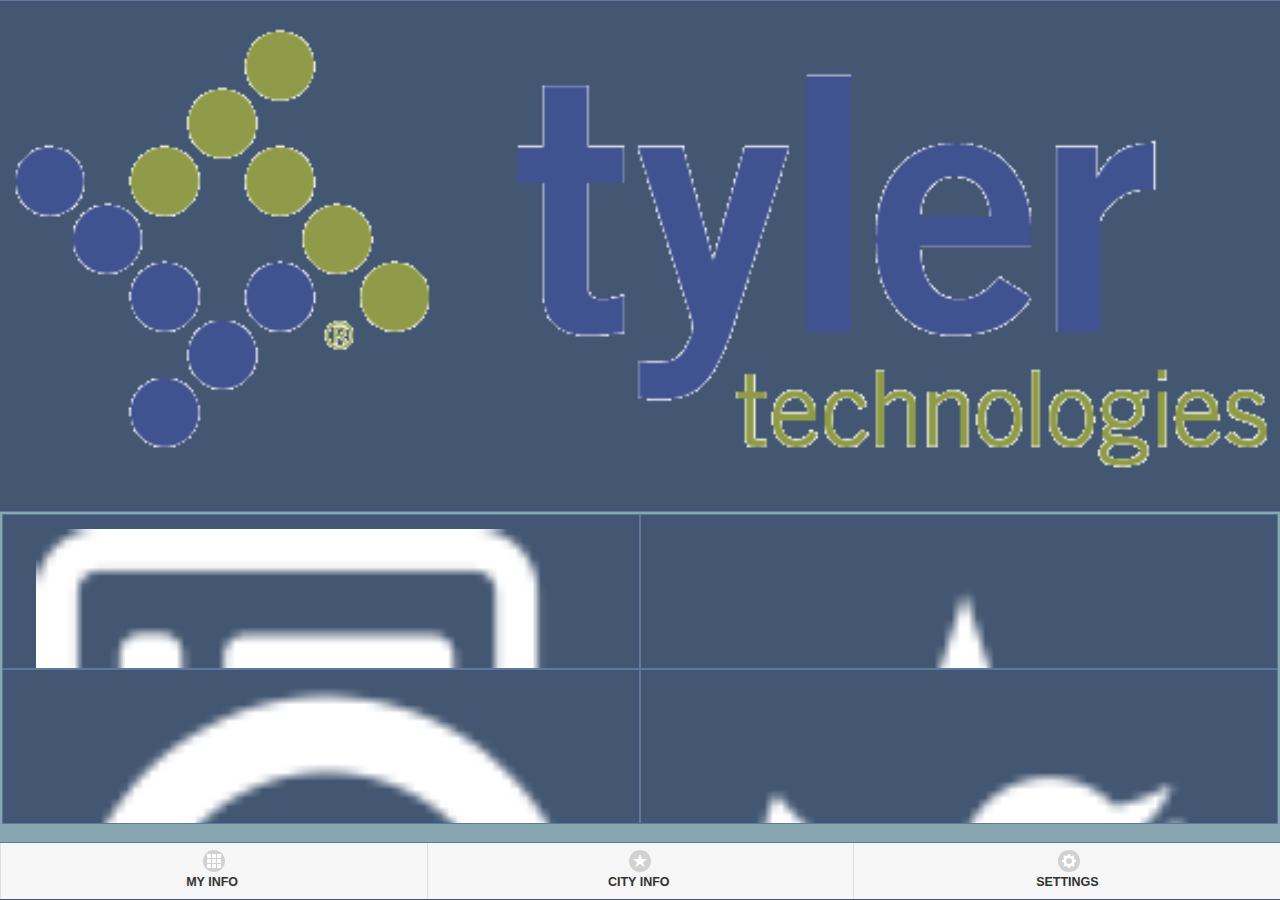
==== commit cd374ea7: "fix" ====
--- a/www/index.html
+++ b/www/index.html
@@ -38,7 +38,6 @@
         <title>Tyler 311</title>
     </head>
     <body>
-<<<<<<< HEAD
       
       <div data-role="page" id="main">
           <div data-role="header" ><img width="100%" src="img/tyler.gif"></a></div>
@@ -51,11 +50,7 @@
                   <div class="ui-block-a"><div class="ui-bar ui-bar-a" style="height:140px; text-align:center"><img width="90%" style="margin-left:10px; margin-top:7px" src="img/time-12-xl.png">Recent</div></div>
                   <div class="ui-block-b"><div class="ui-bar ui-bar-a" style="height:140px; text-align:center"><img width="90%" style="margin-left:10px; margin-top:7px" src="img/twitter-xl.png">Twitter</div></div>
               </div><!-- /grid-a -->
-=======
-        
-        <div data-role="header" style="overflow:hidden;">
-            <h1>I'm a header</h1>
->>>>>>> FETCH_HEAD
+
             
           </div><!-- /content -->
           <div data-role="footer" data-position="fixed">
